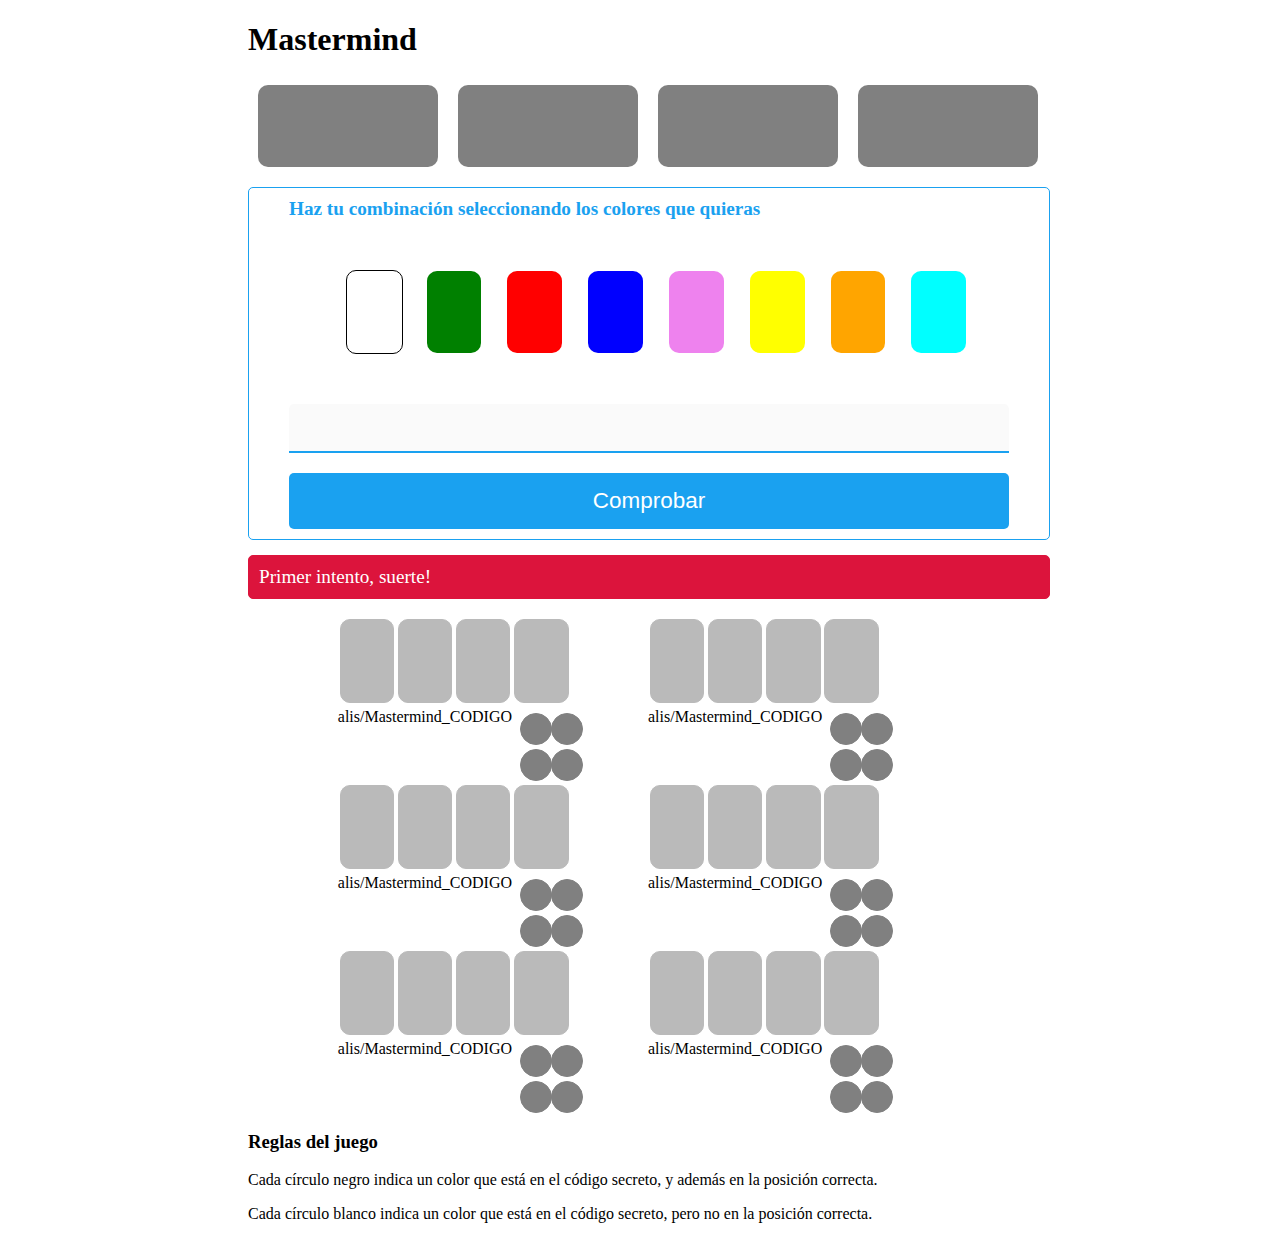
==== Mastermind_ENUNCIADO/index.html @ f6de0b24 "Add files via upload" ====
<!DOCTYPE html>
<html lang="en">

<head>
    <meta charset="UTF-8">
    <meta name="viewport" content="width=device-width, initial-scale=1.0">
    <link rel="stylesheet" href="./style.css">
    <script src="script.js" defer></script>
    <title>Mastermind</title>
</head>

<body class="w100" onload="init()">
    <main class="w100">
        <div class="bloqueado">
            <h1>Mastermind</h1>
            <section id="master" class="w100 flex wrap center">
                <div class="w100 flex wrap">
                    <div class="w25">
                        <div class="cel flex"></div>
                    </div>
                    <div class="w25">
                        <div class="cel flex"></div>
                    </div>
                    <div class="w25">
                        <div class="cel flex"></div>
                    </div>
                    <div class="w25">
                        <div class="cel flex"></div>
                    </div>
                </div>
            </section>
            <section class="w100 flex wrap center comprobar">
                <label class="w90" for="numero">Haz tu combinación seleccionando los colores que quieras</label><br>
                <section id="selección" class="w100 flex wrap center">
                    <div class="w100 flex wrap center">
                        <div class="w8">
                            <div id="white" class="w100 cel flex" onclick="añadeColor('white')"></div>
                        </div>
                        <div class="w8">
                            <div id="green" class="w100 cel flex" onclick="añadeColor('green')"></div>
                        </div>
                        <div class="w8">
                            <div id="red" class="w100 cel flex" onclick="añadeColor('red')"></div>
                        </div>
                        <div class="w8">
                            <div id="blue" class="w100 cel flex" onclick="añadeColor('blue')"></div>
                        </div>
                        <div class="w8">
                            <div id="violet" class="w100 cel flex" onclick="añadeColor('violet')"></div>
                        </div>
                        <div class="w8">
                            <div id="yellow" class="w100 cel flex" onclick="añadeColor('yellow')"></div>
                        </div>
                        <div class="w8">
                            <div id="orange" class="w100 cel flex" onclick="añadeColor('orange')"></div>
                        </div>
                        <div class="w8">
                            <div id="cyan" class="w100 cel flex" onclick="añadeColor('cyan')"></div>
                        </div>
                    </div>
                </section>
                <input disabled class="w90" type="text" id="combiText" name="combiText" value=""><br>
                <button class="w90" id="check" onclick="Comprobar()">Comprobar</button>
            </section>

            <section class="w100 info">
                <p class="w90" id="info">Primer intento, suerte!</p>
            </section>
        </div>

        <section id="Result" class="flex wrap center">
<!-- aquí es donde deberemos ir añadiendo filas según el número de intentos.-->
        </section>

        <section>
            <h3>Reglas del juego</h3>
            <p>Cada círculo negro indica un color que está en el código secreto, y además en la posición correcta. </p>
            <p>Cada círculo blanco indica un color que está en el código secreto, pero no en la posición correcta. </p>
        </section>
    </main>
</body>

</html>
---- Mastermind_ENUNCIADO/style.css ----
main{
    padding: 0;
    margin: 0;
    font-family: 'Lato';
    max-width: 800px;
    margin: 0 auto;
}

.flex{
    display: flex;
}

.wrap{
    flex-wrap: wrap;
}

.center{
    justify-content: center;
    align-items: center;
    align-content: normal;
}

.w25{
    width: 25%;    
}

.w50{
    width: 50%;    
}

.h50{
    height: 50%;    
}

.w40{
    width: 40%;    
}

.h40{
    height: 40%;    
}

.w75{
    width: 75%;    
}


.w8{
    width: 8%;
    cursor: pointer;    
}
.w90{
    width: 90%;
}
.w100{
    width: 100%;
}

.bloqueado{
    position: sticky;
    top:0;
    background-color: white;
    z-index: 100;
}
#white{background-color: white; border: 1px solid black;}
#blue{background-color: blue;}
#green{background-color: green;}
#violet{background-color: violet}
#yellow{background-color: yellow;}
#red{background-color: red;}
#orange{background-color: orange;}
#cyan{background-color: cyan;}

.grey{background-color: #BABABA;}

/*  */
.cel{
    height: 82px;
    z-index: 1;
    width: 90%;
    font-weight: bold;
    position: relative;
    margin: 5px auto;
    background-color: grey;
    border-radius: 10px;    
    text-align: center;    
    justify-content: center;
    font-size: 2.25em;
    align-items: center;
}

.celUserCombi{
    height: 82px;
    z-index: 1;
    width: 90%;
    font-weight: bold;
    position: relative;
    margin: 5px auto;
    background-color: #BABABA;
    border-radius: 10px;    
    text-align: center;    
    justify-content: center;
    font-size: 2.25em;
    align-items: center;
    border: 1px solid  #BABABA;  
}

.cercleResult{
    height: 30px;
    z-index: 1;
    width: 30px;
    position: relative;
    margin: 2px auto;
    background-color: grey;
    border-radius: 50%;  
    border: 1px solid grey;  
}

.comprobar, .info{
    border: 1px solid #1aa1f0;
    border-radius: 5px;
    font-size: 1.2em;
    margin-bottom: 15px;
    margin-top: 15px;
}

.comprobar *, .info *{
    margin: 10px;
}
.info{
    border-color: crimson;
    background-color: crimson;
    color: white;
}
label{
    color: #1aa1f0;
    font-weight: bold;
}
input{
    box-sizing: border-box;
    width: 40%;    
    border: none;
    margin-bottom: 15px;
    font-size: 1.2em;
    padding: 10px;
    border-bottom: 2px solid #1aa1f0;
    outline: none;
    border-radius: 5px 5px 0 0;
}

input:focus, input:hover{    
    background-color: #BABABA;
}


button{
    width: 55%;
    padding: 15px;
    background-color: #1aa1f0;
    color: white;
    border: none;
    border-radius: 5px;
    font-size: 1.17em;
    margin-bottom: 10px;
}

button:hover, button:focus{    
    background-color: #1aa1f075;    
    cursor: pointer;
}
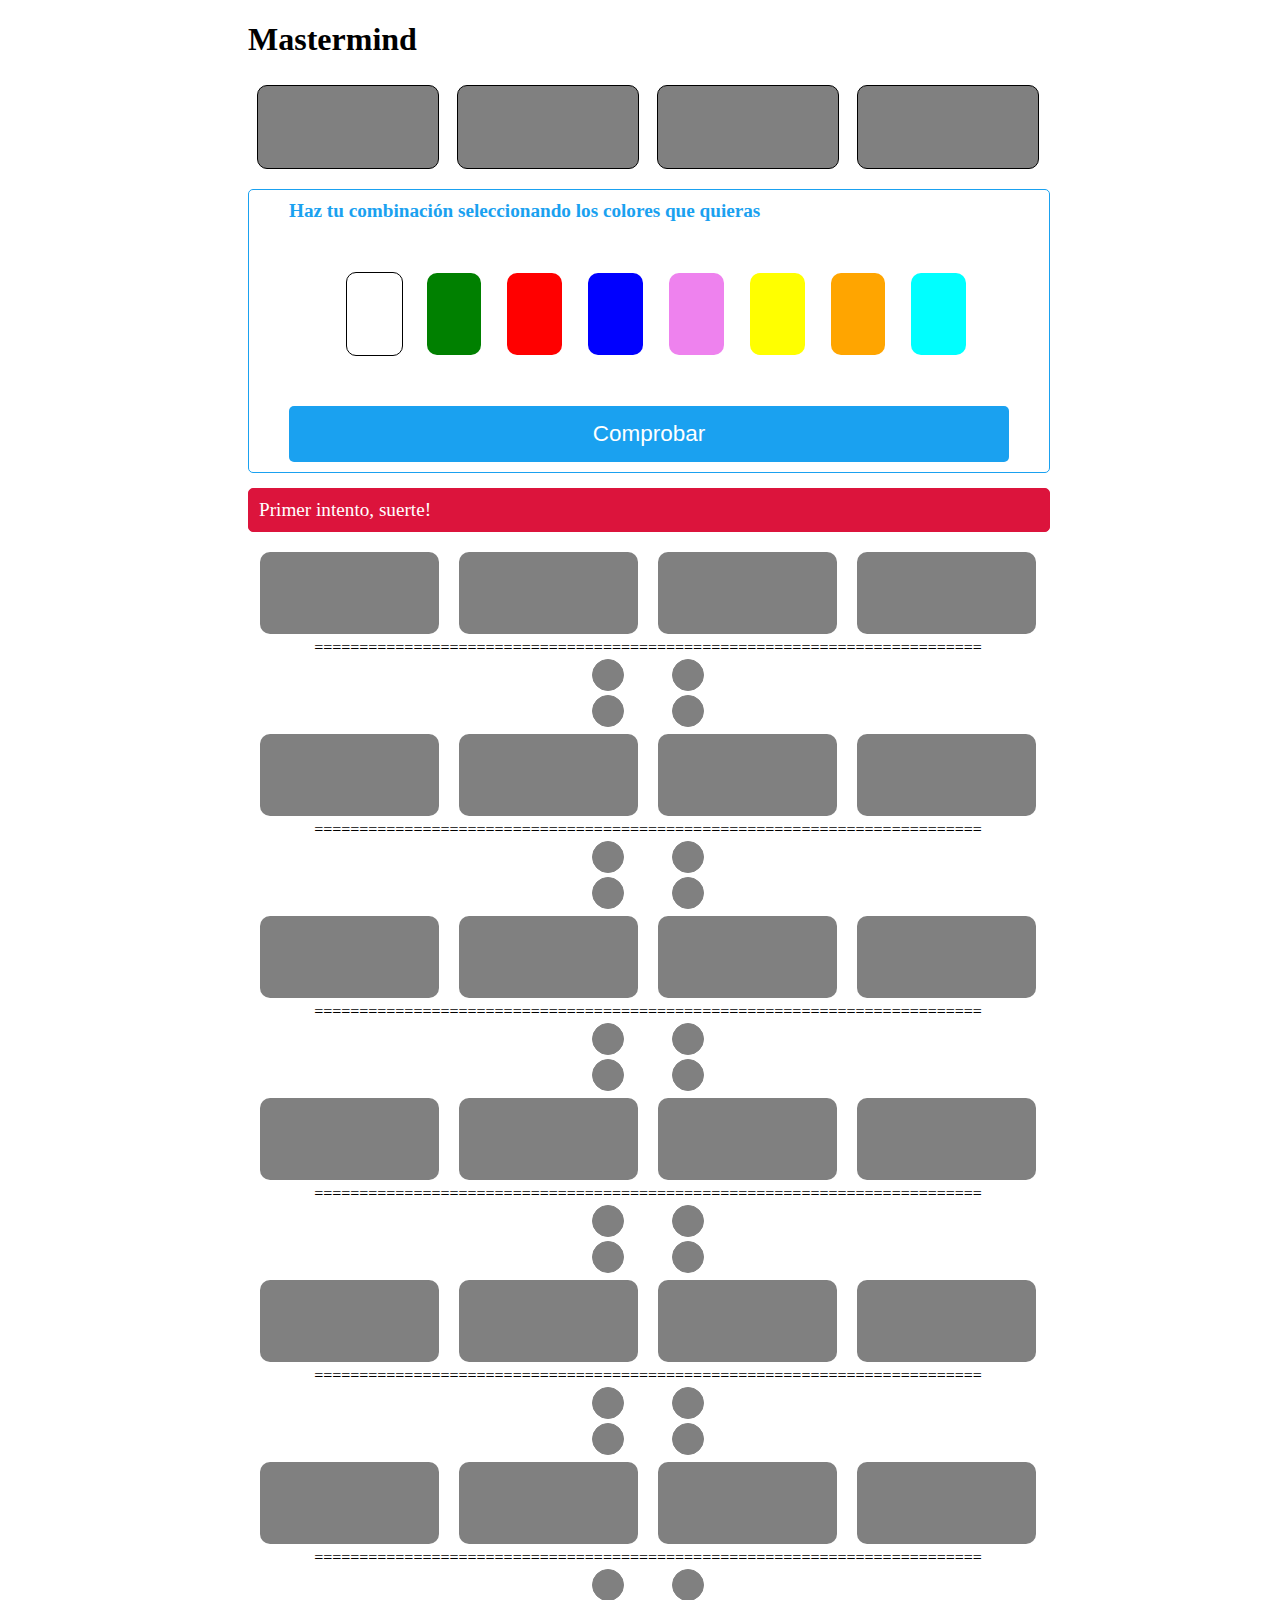
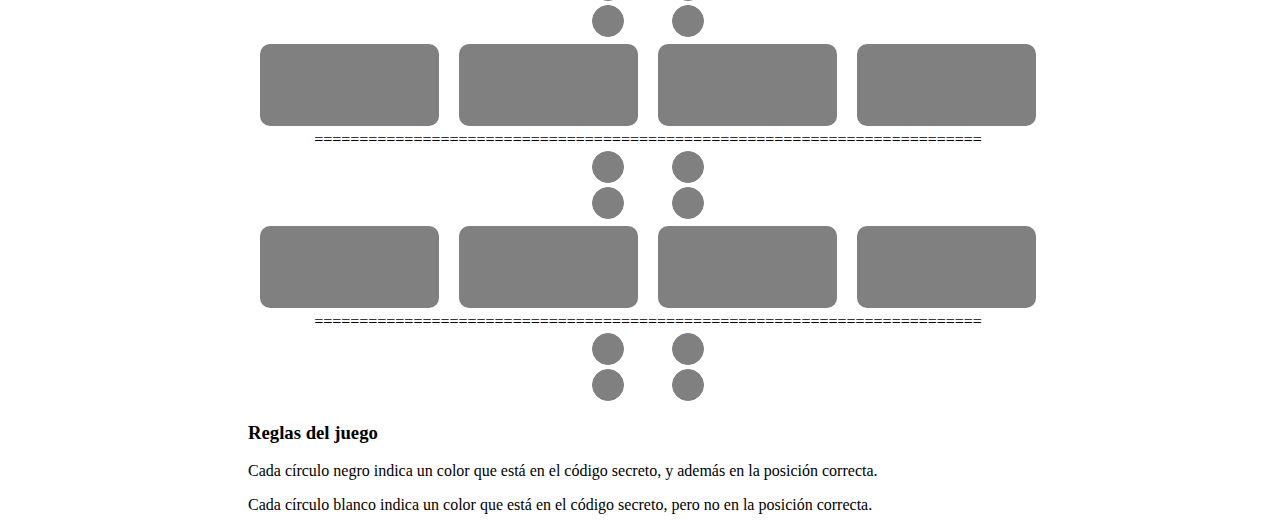
==== commit de936125: "Add files via upload" ====
--- a/Mastermind_ENUNCIADO/index.html
+++ b/Mastermind_ENUNCIADO/index.html
@@ -59,7 +59,6 @@
                         </div>
                     </div>
                 </section>
-                <input disabled class="w90" type="text" id="combiText" name="combiText" value=""><br>
                 <button class="w90" id="check" onclick="Comprobar()">Comprobar</button>
             </section>
 
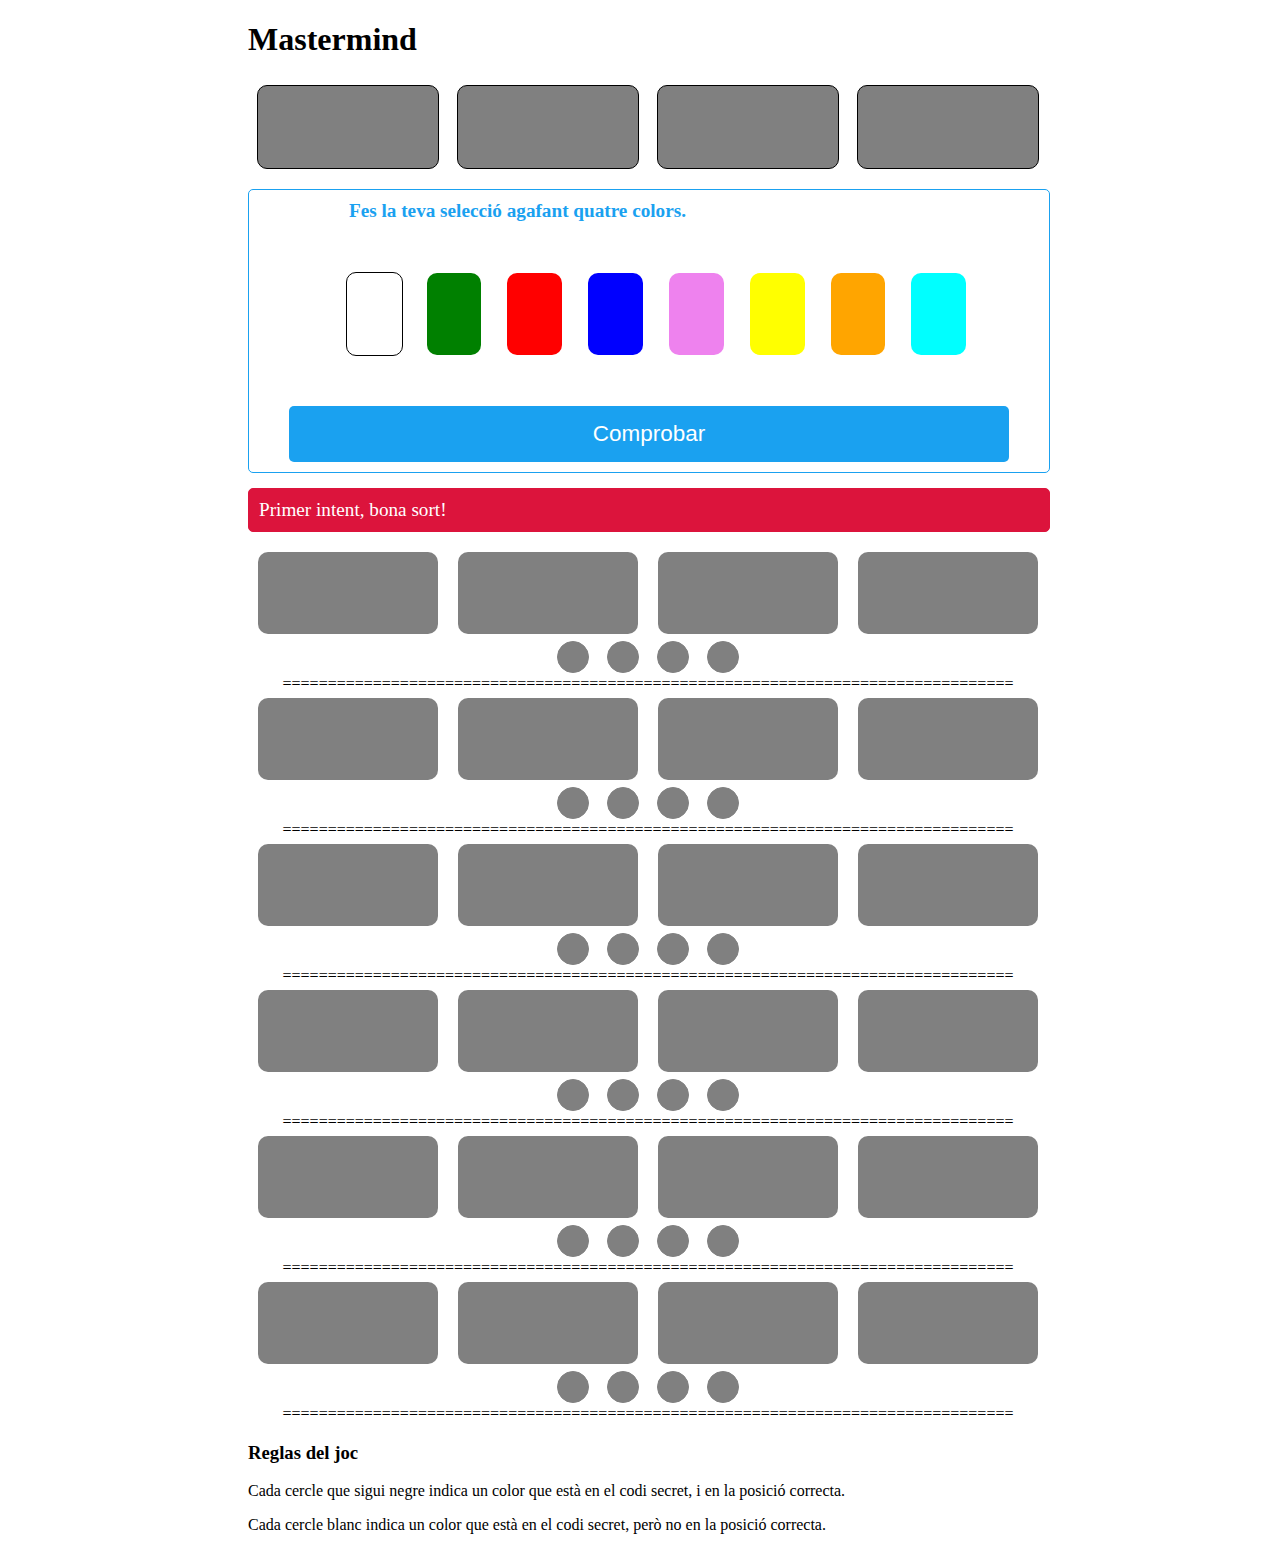
==== commit df5ae5a6: "Add files via upload" ====
--- a/Mastermind_ENUNCIADO/index.html
+++ b/Mastermind_ENUNCIADO/index.html
@@ -30,7 +30,9 @@
                 </div>
             </section>
             <section class="w100 flex wrap center comprobar">
-                <label class="w90" for="numero">Haz tu combinación seleccionando los colores que quieras</label><br>
+
+                    <label class="w75" for="numero">Fes la teva selecció agafant quatre colors.</label>
+                
                 <section id="selección" class="w100 flex wrap center">
                     <div class="w100 flex wrap center">
                         <div class="w8">
@@ -63,7 +65,7 @@
             </section>
 
             <section class="w100 info">
-                <p class="w90" id="info">Primer intento, suerte!</p>
+                <p class="w90" id="info">Primer intent, bona sort!</p>
             </section>
         </div>
 
@@ -72,9 +74,9 @@
         </section>
 
         <section>
-            <h3>Reglas del juego</h3>
-            <p>Cada círculo negro indica un color que está en el código secreto, y además en la posición correcta. </p>
-            <p>Cada círculo blanco indica un color que está en el código secreto, pero no en la posición correcta. </p>
+            <h3>Reglas del joc</h3>
+            <p>Cada cercle que sigui negre indica un color que està en el codi secret, i en la posició correcta. </p>
+            <p>Cada cercle blanc indica un color que està en el codi secret, però no en la posició correcta. </p>
         </section>
     </main>
 </body>
--- a/Mastermind_ENUNCIADO/style.css
+++ b/Mastermind_ENUNCIADO/style.css
@@ -30,6 +30,10 @@
 
 .h50{
     height: 50%;    
+}
+
+.h25{
+    height: 25%;    
 }
 
 .w40{
